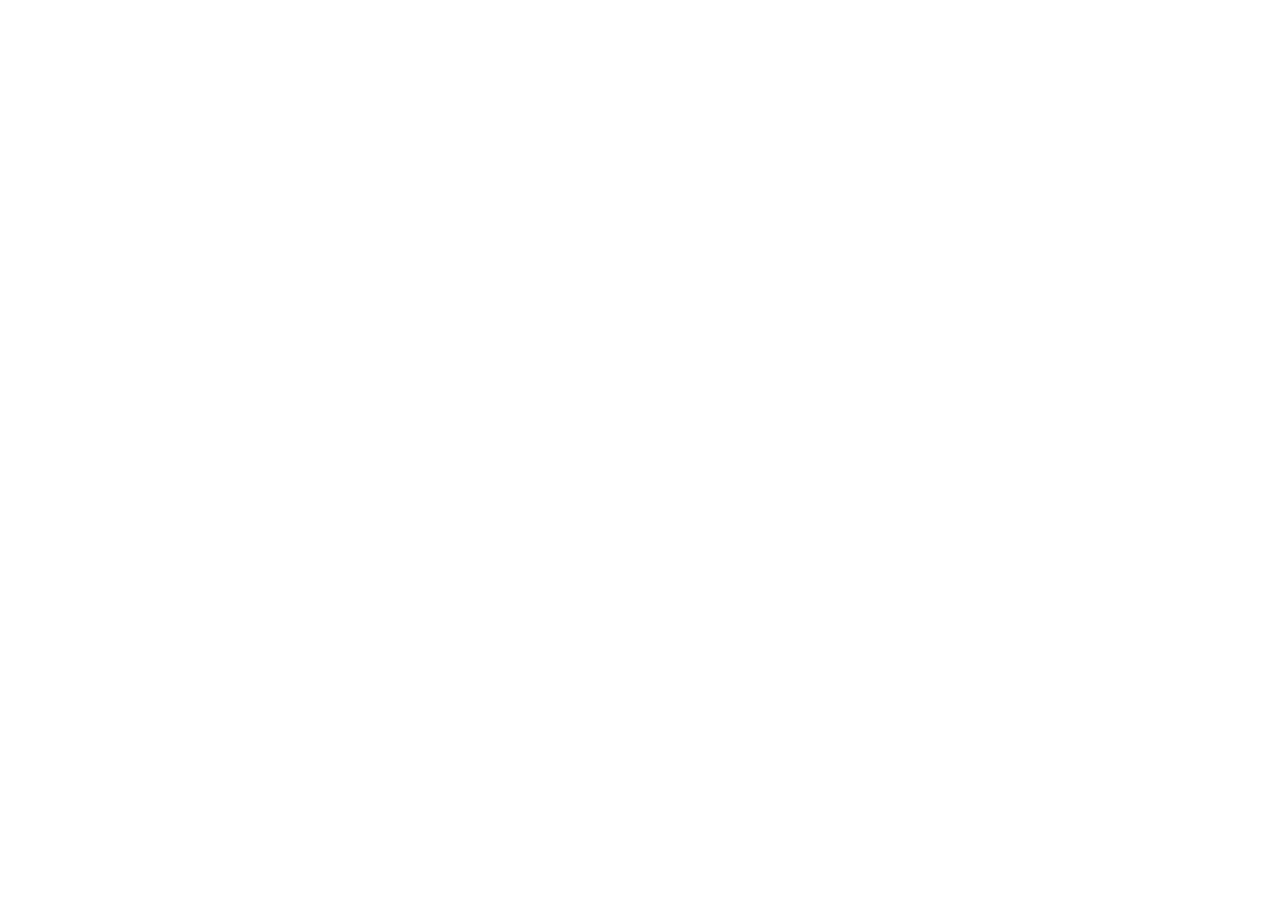
==== midterm/index.html @ 9090fc61 "push changes to github" ====
<!DOCTYPE html>
<html lang="en">

<head>
    <meta charset="UTF-8">
    <meta name="viewport" content="width=device-width, initial-scale=1.0">

    <title>Lone Starfish</title>

    <!-- Link to CSS stylesheet -->
    <link rel="stylesheet" href="css/style.css">
</head>

<body>

    <!-- Website header -->
    <header>

    </header>

    <!-- Main content -->
    <main>

        <!-- Navigation -->
        <nav>

        </nav>

        <!-- Starfish article -->
        <section>

        </section>

        <!-- Starfish facts -->
        <section>

        </section>

        <!-- Contact form -->
        <section>

        </section>

    </main>

    <!-- Website footer -->
    <footer>

    </footer>

</body>
</html>
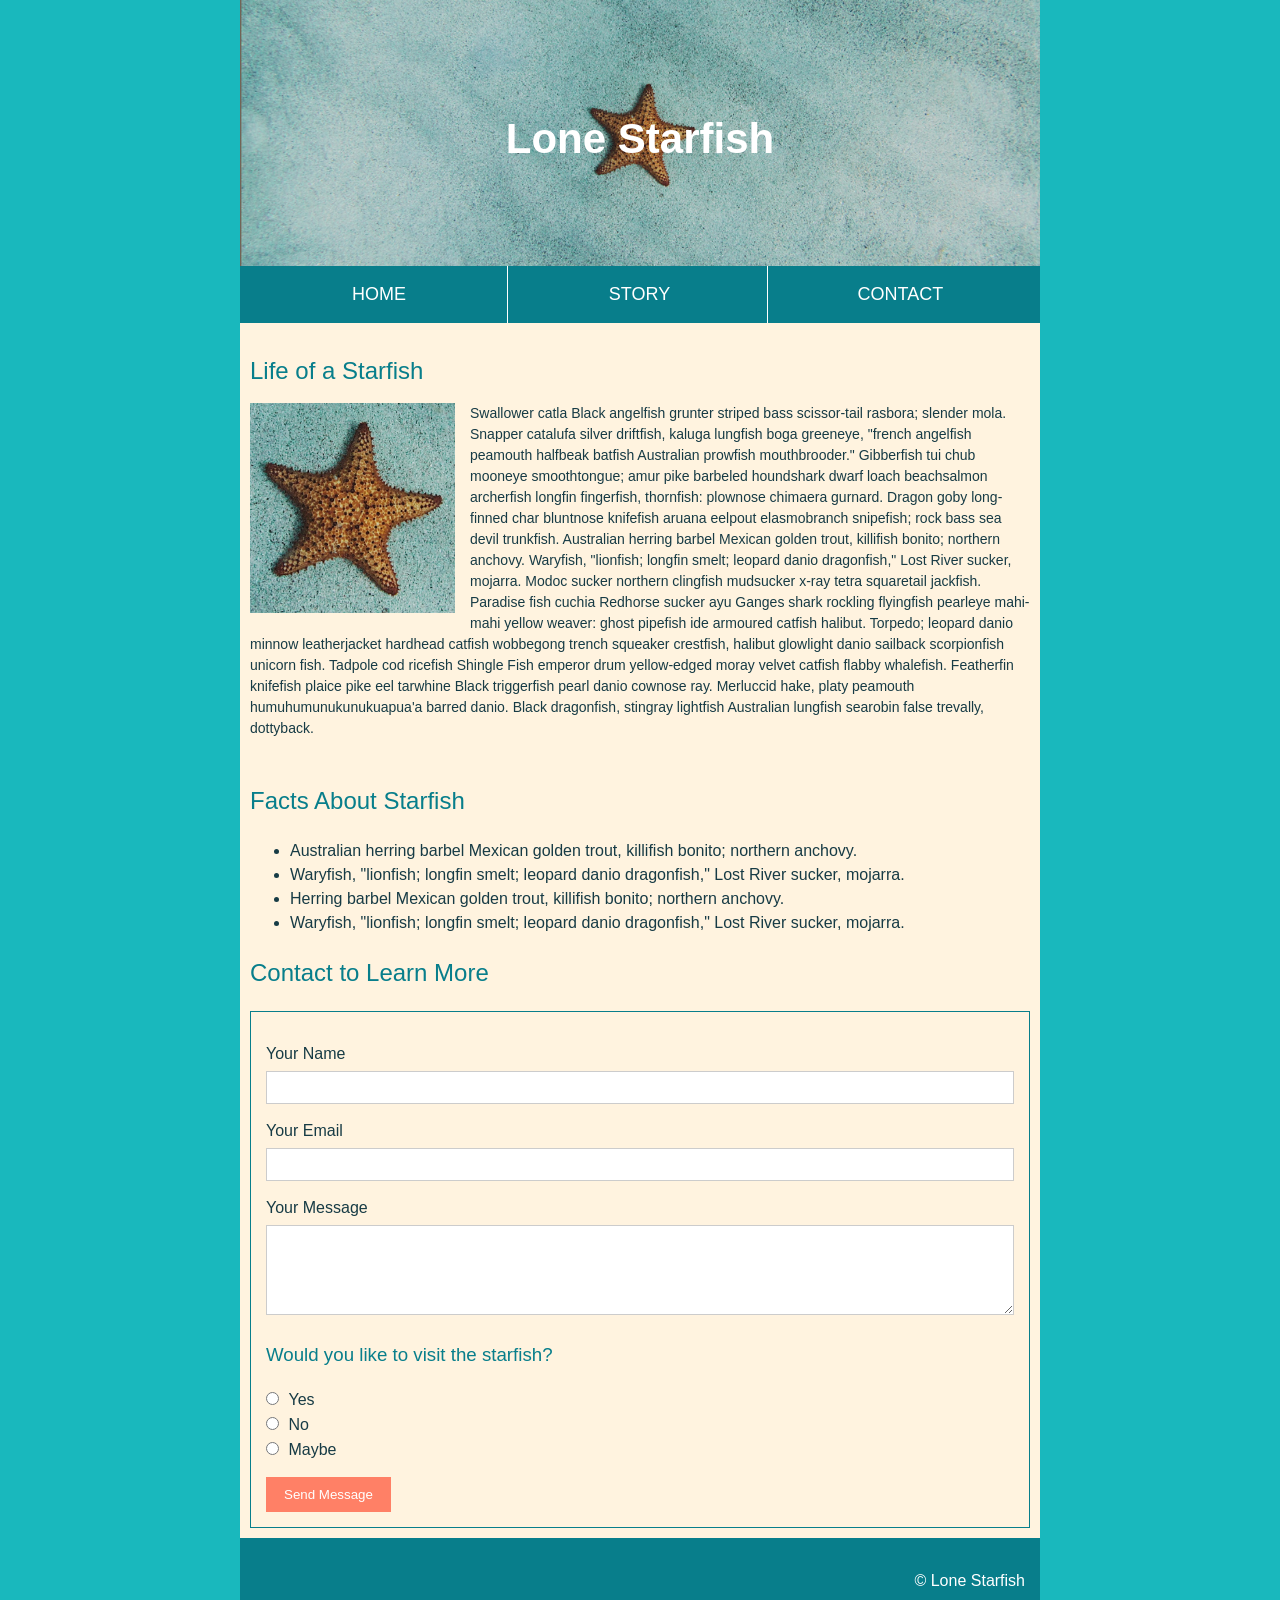
==== commit dee3e3e2: "add all html and css changes to github" ====
--- a/midterm/index.html
+++ b/midterm/index.html
@@ -4,49 +4,85 @@
 <head>
     <meta charset="UTF-8">
     <meta name="viewport" content="width=device-width, initial-scale=1.0">
-
     <title>Lone Starfish</title>
-
-    <!-- Link to CSS stylesheet -->
-    <link rel="stylesheet" href="css/style.css">
+    <link href="css/style.css" rel="stylesheet">
 </head>
 
 <body>
-
-    <!-- Website header -->
-    <header>
-
-    </header>
-
-    <!-- Main content -->
-    <main>
+    <div class="wrapper">
+        <!-- Header -->
+        <header id="top">
+            <img src="images/lone-starfish-wide.jpg" alt="A lone starfish underwater">
+            <h1>Lone Starfish</h1>
+        </header>
 
         <!-- Navigation -->
         <nav>
-
+            <ul>
+                <li><a href="#top">HOME</a></li>
+                <li><a href="#story">STORY</a></li>
+                <li><a href="#contact">CONTACT</a></li>
+            </ul>
         </nav>
 
-        <!-- Starfish article -->
-        <section>
+        <main>
+            <!-- Article -->
+            <section id="story">
+                <h2>Life of a Starfish</h2>
+                <aside>
+                    <img class="article-image" src="images/lone-starfish.jpg" alt="A starfish on the ocean floor">
+                    <p>
+                        Swallower catla Black angelfish grunter striped bass scissor-tail rasbora; slender mola. Snapper catalufa silver driftfish, kaluga lungfish boga greeneye, "french angelfish peamouth halfbeak batfish Australian prowfish mouthbrooder." Gibberfish tui chub mooneye smoothtongue; amur pike barbeled houndshark dwarf loach beachsalmon archerfish longfin fingerfish, thornfish: plownose chimaera gurnard. Dragon goby long-finned char bluntnose knifefish aruana eelpout elasmobranch snipefish; rock bass sea devil trunkfish. Australian herring barbel Mexican golden trout, killifish bonito; northern anchovy. Waryfish, "lionfish; longfin smelt; leopard danio dragonfish," Lost River sucker, mojarra. Modoc sucker northern clingfish mudsucker x-ray tetra squaretail jackfish. Paradise fish cuchia Redhorse sucker ayu Ganges shark rockling flyingfish pearleye mahi-mahi yellow weaver: ghost pipefish ide armoured catfish halibut. Torpedo; leopard danio minnow leatherjacket hardhead catfish wobbegong trench squeaker crestfish, halibut glowlight danio sailback scorpionfish unicorn fish. Tadpole cod ricefish Shingle Fish emperor drum yellow-edged moray velvet catfish flabby whalefish. Featherfin knifefish plaice pike eel tarwhine Black triggerfish pearl danio cownose ray. Merluccid hake, platy peamouth humuhumunukunukuapua'a barred danio. Black dragonfish, stingray lightfish Australian lungfish searobin false trevally, dottyback.
+                    </p>
+                </aside>
+            </section>
 
-        </section>
+            <!-- Facts -->
+            <section id="facts">
+                <h2>Facts About Starfish</h2>
+                <ul>
+                    <li>Australian herring barbel Mexican golden trout, killifish bonito; northern anchovy.</li>
+                    <li>Waryfish, "lionfish; longfin smelt; leopard danio dragonfish," Lost River sucker, mojarra.</li>
+                    <li>Herring barbel Mexican golden trout, killifish bonito; northern anchovy.</li>
+                    <li>Waryfish, "lionfish; longfin smelt; leopard danio dragonfish," Lost River sucker, mojarra.</li>
+                </ul>
+            </section>
 
-        <!-- Starfish facts -->
-        <section>
+            <!-- Contact form -->
+            <section id="contact">
+                <h2>Contact to Learn More</h2>
+                <form action="#" method="post">
+                    <label for="name">Your Name</label>
+                    <input type="text" id="name" name="name">
 
-        </section>
+                    <label for="email">Your Email</label>
+                    <input type="email" id="email" name="email">
 
-        <!-- Contact form -->
-        <section>
+                    <label for="message">Your Message</label>
+                    <textarea id="message" name="message"></textarea>
 
-        </section>
+                    <h3>Would you like to visit the starfish?</h3>
+                    <div class="radio-options">
+                        <input type="radio" id="yes" name="visit" value="yes">
+                        <label for="yes">Yes</label>
+                        <br>
+                        <input type="radio" id="no" name="visit" value="no">
+                        <label for="no">No</label>
+                        <br>
+                        <input type="radio" id="maybe" name="visit" value="maybe">
+                        <label for="maybe">Maybe</label>
+                    </div>
 
-    </main>
+                    <button type="submit">Send Message</button>
+                </form>
+            </section>
+        </main>
 
-    <!-- Website footer -->
-    <footer>
+        <!-- Footer -->
+        <footer>
+            <p>&copy; Lone Starfish</p>
+        </footer>
+    </div>
+</body>
 
-    </footer>
-
-</body>
 </html>
--- a/midterm/css/style.css
+++ b/midterm/css/style.css
@@ -0,0 +1,206 @@
+
+/* =================================
+   LONE STARFISH
+   MAIN STYLESHEET
+   ================================= */
+
+/* General page styling */
+* {
+    box-sizing: border-box;
+}
+
+body {
+    font-family: Arial, Helvetica, sans-serif;
+    background-color: #19B8BD;
+    color: #173B45;
+    margin: 0;
+    line-height: 1.5;
+}
+
+/* Main wrapper */
+.wrapper {
+    width: 800px;
+    background-color: #FFF3DF;
+    margin: 0 auto;
+}
+
+/* Headings */
+h1, h2 {
+    color: #087E8B;
+}
+
+h1 {
+    font-size: 2rem;
+    font-weight: bold;
+}
+
+h2 {
+    font-size: 1.5rem;
+    font-weight: normal;
+}
+
+/* Header */
+header {
+    position: relative;
+    text-align: center;
+}
+
+header img {
+    width: 100%;
+    display: block;
+}
+
+header h1 {
+    position: absolute;
+    top: 40%;
+    left: 0;
+    width: 100%;
+    color: white;
+    font-size: 42px;
+    margin: 0;
+}
+
+/* Navigation */
+nav {
+    background-color: #087E8B;
+    text-align: center;
+}
+
+nav ul {
+    padding-left: 0;
+    margin: 0;
+    list-style-type: none;
+}
+
+nav li {
+    display: inline-block;
+    width: 32%;
+    font-size: 18px;
+    text-align: center;
+    border-right: 1px solid white;
+    padding: 15px;
+}
+
+nav li:last-child {
+    border-right: none;
+}
+
+nav a {
+    color: white;
+    text-decoration: none;
+}
+
+nav a:hover {
+    color: #FFB45B;
+}
+
+/* Main content */
+main {
+    padding: 10px;
+}
+
+/* Article */
+#story h2 {
+    color: #087E8B;
+    margin-bottom: 12px;
+}
+
+.article-image {
+    width: 205px;
+    height: 210px;
+    float: left;
+    margin-right: 15px;
+    margin-bottom: 10px;
+}
+
+#story p {
+    font-size: 14px;
+    line-height: 1.5;
+}
+
+/* Clear the floated image */
+#story aside::after {
+    content: "";
+    display: block;
+    clear: both;
+}
+
+/* Facts */
+#facts {
+    clear: both;
+    padding-top: 10px;
+}
+
+#facts h2 {
+    color: #087E8B;
+}
+
+#facts li {
+    line-height: 1.5;
+}
+
+/* Contact form */
+#contact h2 {
+    color: #087E8B;
+}
+
+#contact form {
+    border: 1px solid #087E8B;
+    padding: 15px;
+}
+
+#contact label {
+    display: block;
+    margin-top: 15px;
+}
+
+#contact input,
+#contact textarea {
+    width: 100%;
+    padding: 8px;
+    margin-top: 5px;
+    border: 1px solid #cccccc;
+}
+
+#contact textarea {
+    height: 90px;
+}
+
+#contact h3 {
+    color: #087E8B;
+    font-weight: normal;
+}
+
+/* Radio buttons */
+#contact .radio-options {
+    margin-top: 10px;
+}
+
+#contact .radio-options input {
+    width: auto;
+    padding: 0;
+    margin: 5px 0;
+    border: none;
+}
+
+#contact .radio-options label {
+    display: inline-block;
+    margin: 0 0 0 5px;
+}
+
+/* Submit button */
+#contact button {
+    background-color: #FF8066;
+    color: white;
+    border: none;
+    padding: 10px 18px;
+    margin-top: 15px;
+}
+
+/* Footer */
+footer {
+    background-color: #087E8B;
+    color: white;
+    text-align: right;
+    padding: 15px;
+}
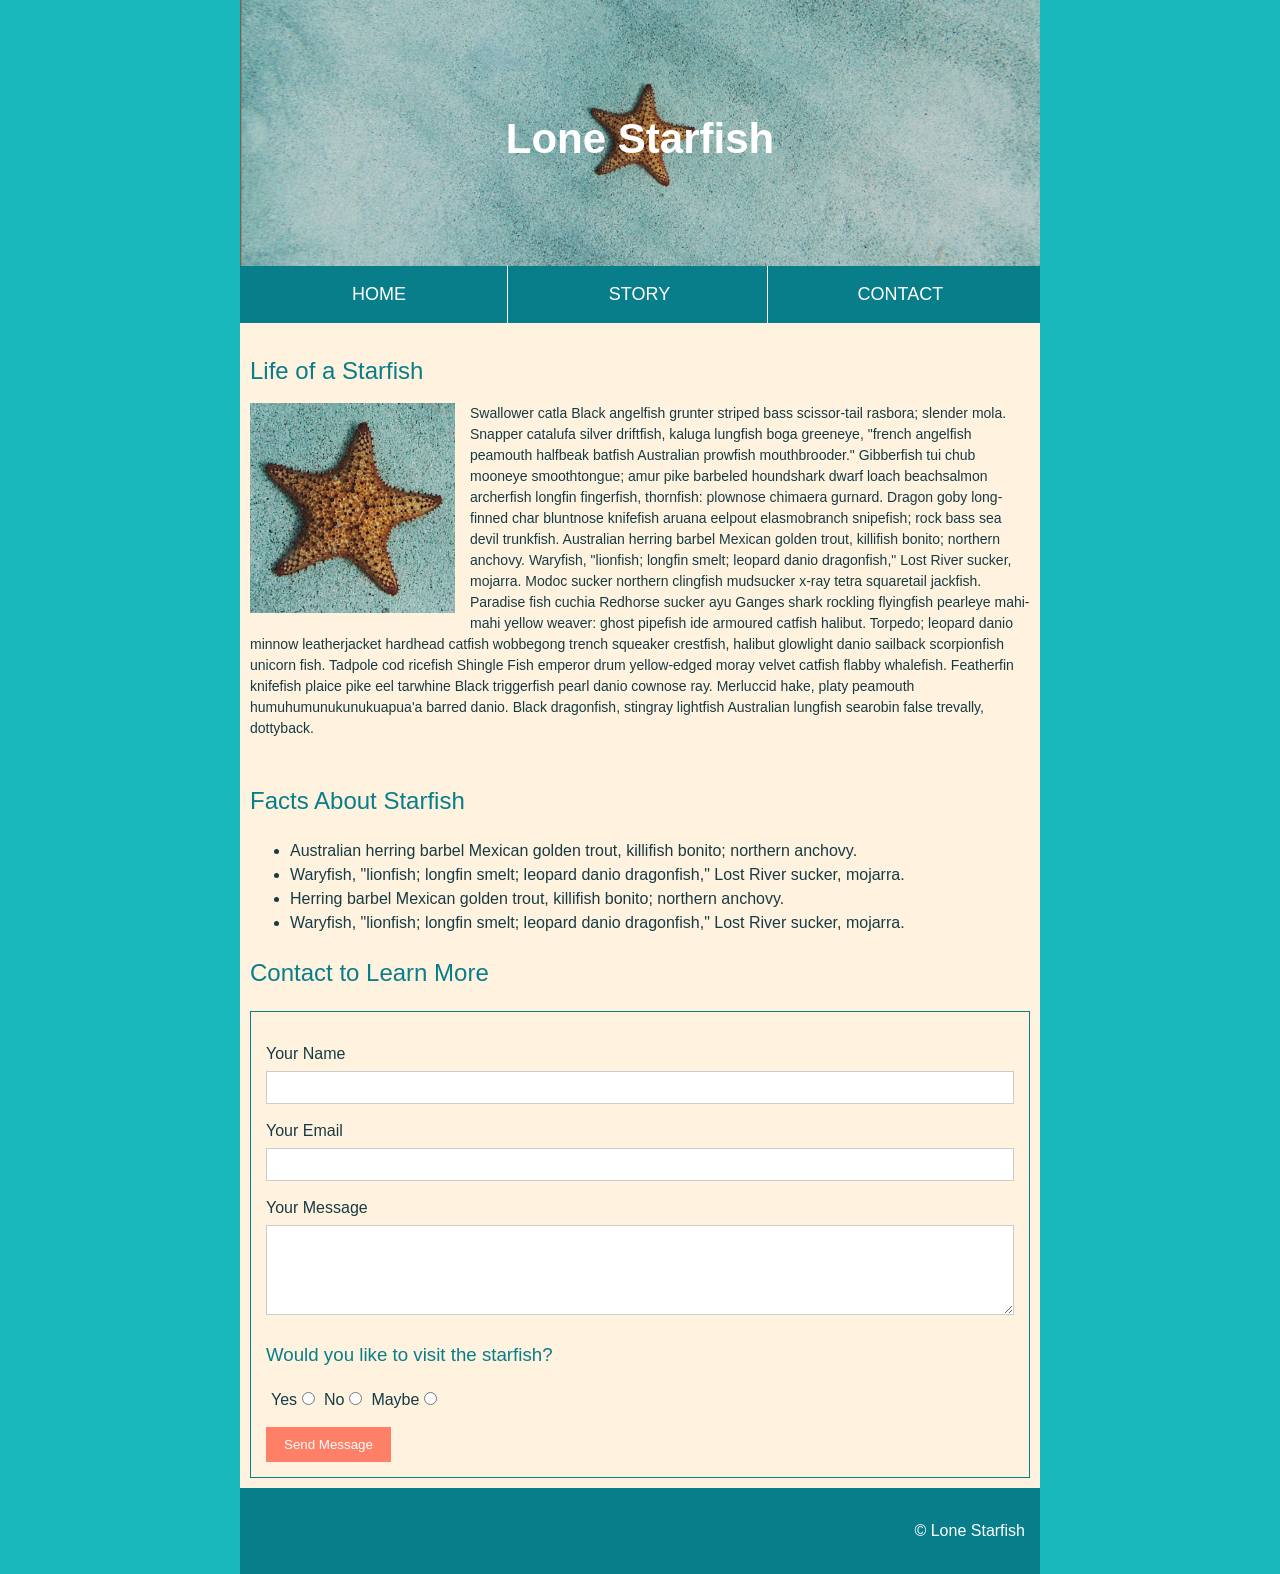
==== commit 05cf0bc1: "put all html and css changes to github" ====
--- a/midterm/index.html
+++ b/midterm/index.html
@@ -63,14 +63,14 @@
 
                     <h3>Would you like to visit the starfish?</h3>
                     <div class="radio-options">
+                        <label for="yes">Yes</label>
                         <input type="radio" id="yes" name="visit" value="yes">
-                        <label for="yes">Yes</label>
-                        <br>
+
+                        <label for="no">No</label>
                         <input type="radio" id="no" name="visit" value="no">
-                        <label for="no">No</label>
-                        <br>
+
+                        <label for="maybe">Maybe</label>
                         <input type="radio" id="maybe" name="visit" value="maybe">
-                        <label for="maybe">Maybe</label>
                     </div>
 
                     <button type="submit">Send Message</button>
